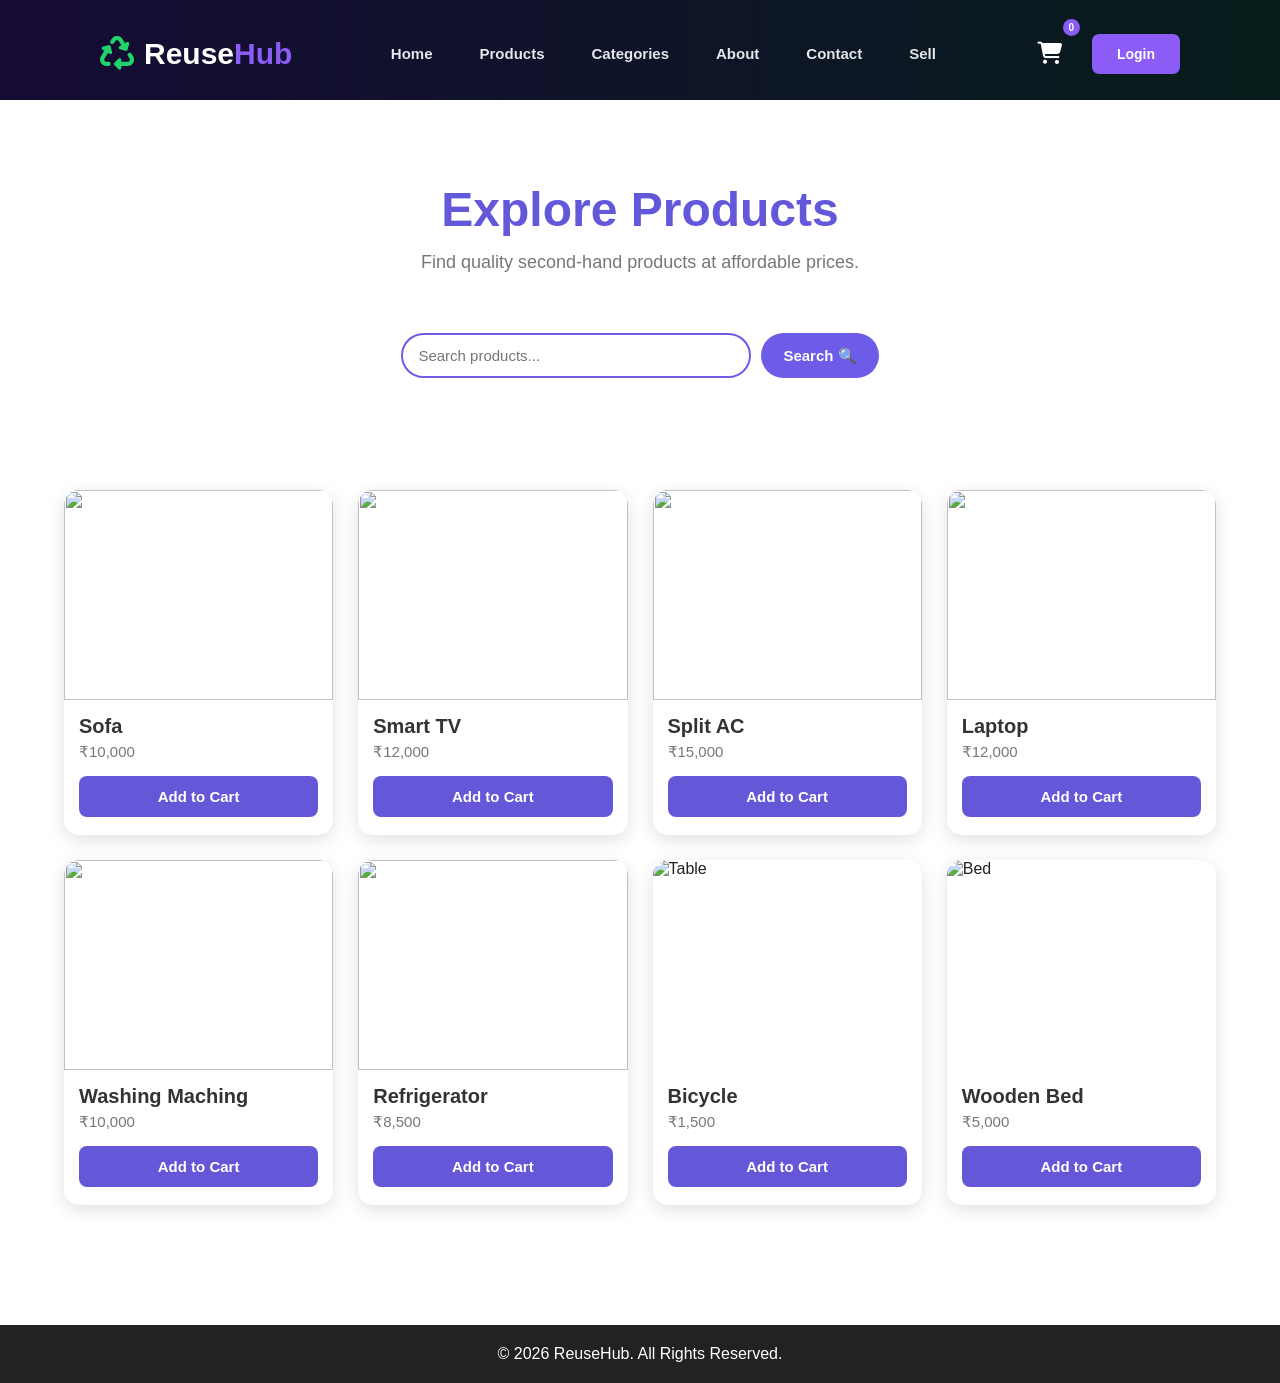
==== products.html @ 80541339 "Add files via upload" ====
<!DOCTYPE html>
<html lang="en">
<head>
    <meta charset="UTF-8">
    <meta name="viewport" content="width=device-width, initial-scale=1.0">
    <title>ReuseHub | Products</title>

    <link rel="stylesheet" href="products.css">

    <link rel="stylesheet"
    href="https://cdnjs.cloudflare.com/ajax/libs/font-awesome/6.5.2/css/all.min.css">
</head>
<body>

    <header>

        <nav class="navbar">

            <!-- LOGO -->
            <div class="logo">
                <i class="fa-solid fa-recycle"></i>
                <h2>Reuse<span>Hub</span></h2>
            </div>

            <!-- NAVIGATION -->
            <ul class="nav-links">

                <li>
                    <a href="index.html">Home</a>
                </li>

                <li>
                    <a href="products.html">Products</a>
                </li>

                <li>
                    <a href="categories.html">Categories</a>
                </li>

                <li>
                    <a href="About.html">About</a>
                </li>

                <li>
                    <a href="contact.html">Contact</a>
                </li>

                <li>
                    <a href="sell.html">Sell</a>
                </li>

            </ul>

            <!-- RIGHT NAV -->
            <div class="nav-right">

                <a href="cart.html" class="cart">

                    <i class="fa-solid fa-cart-shopping"></i>

                    <span id="cart-count">0</span>

                </a>

                <a href="login.html" class="login-btn">
                    Login
                </a>

            </div>

        </nav>

    </header>



    <!-- Hero -->
    <section class="hero">
        <h1>Explore Products</h1>
        <p>Find quality second-hand products at affordable prices.</p>

       <div class="search-box">
    <input type="text" id="searchInput" placeholder="Search products...">
    <button type="button" onclick="searchProducts()">Search 🔍</button>
</div>
    </section>

    <!-- Products -->
    <section class="products">

        <div class="card" >
    <img src="images/sofa.jpg" alt="">
    <h3>Sofa</h3>
    <p>₹10,000</p>

    <button onclick="addToCart('Sofa', 10000, 'images/sofa.jpg')">
        Add to Cart
    </button>
</div>

<div class="card">
    <img src="images/tv.jpg" alt="">
    <h3>Smart TV</h3>
    <p>₹12,000</p>

    <button onclick="addToCart('Smart TV', 12000, 'images/tv.jpg')">
        Add to Cart
    </button>
</div>

<div class="card">
    <img src="images/ac.jpg" alt="">
    <h3>Split AC</h3>
    <p>₹15,000</p>

    <button onclick="addToCart('Split AC', 15000, 'images/ac.jpg')">
        Add to Cart
    </button>
</div>
        <div class="card">
    <img src="images/laptop.jpg" alt="">
    <h3>Laptop</h3>
    <p>₹12,000</p>

    <button onclick="addToCart('laptop', 12000, 'images/laptop.jpg')">
        Add to Cart
    </button>
</div>

<div class="card">
    <img src="images/Washing Machine.jpg" alt="">
    <h3>Washing Maching</h3>
    <p>₹10,000</p>

    <button onclick="addToCart('Washing machine', 10000, 'images/Washing Machine.jpg')">
        Add to Cart
    </button>
</div>

<div class="card">
    <img src="images/Refrigerator.jpg" alt="">
    <h3>Refrigerator</h3>
    <p>₹8,500</p>

    <button onclick="addToCart('Refrigerator', 8500, 'images/Refrigerator.jpg')">
        Add to Cart
    </button>
</div>


<div class="card">
    <img src="images/bicycle.jpg" alt="Table">
    <h3>Bicycle</h3>
    <p>₹1,500</p>
    <button onclick="addToCart('bicycle', 1500, 'images/bicycle.jpg')">
        Add to Cart
    </button>
</div>

<div class="card">
    <img src="images/bed.jpg" alt="Bed">
    <h3>Wooden Bed</h3>
    <p>₹5,000</p>
    <button onclick="addToCart('Wooden Bed', 5000, 'images/bed.jpg')">
        Add to Cart
    </button>
</div>
    </section>

    <footer>
    <p>© 2026 ReuseHub. All Rights Reserved.</p>
</footer>
<script src="script.js"></script>

</body>
</html>
---- products.css ----
/* ================================
   REUSEHUB HEADER - HORIZONTAL
================================ */

header {
    width: 100%;
    height: 95px;
    background: linear-gradient(90deg, #160b35, #071d1b);
    padding: 0 45px;
    display: flex;
    align-items: center;
}

/* ================================
   NAVBAR
   ================================ */

header {
    width: 100%;
    background: #101b2d;
}

.navbar {
    height: 72px;
    display: flex;
    align-items: center;
    justify-content: space-between;
    padding: 0 55px;
    max-width: 1400px;
    margin: auto;
}

/* Logo */

.logo {
    display: flex;
    align-items: center;
    gap: 10px;
}

.logo i {
    font-size: 31px;
    color: #16a34a;
}

.logo h2 {
    font-size: 25px;
    color: #f5f7fa;
    font-weight: 700;
}

.logo h2 span {
    color: #8b5cf6;
}

/* Navigation */

.nav-links {
    list-style: none;
    display: flex;
    align-items: center;
    gap: 31px;
    margin-left: auto;
    margin-right: 30px;
}

.nav-links li a {
    text-decoration: none;
    color: #e5e7eb;
    font-size: 15px;
    transition: 0.3s;
}

.nav-links li a:hover {
    color: #8b5cf6;
}

/* Right side */

.nav-right {
    display: flex;
    align-items: center;
    gap: 22px;
}

/* Cart */

.cart {
    position: relative;
    color: white;
    font-size: 22px;
    text-decoration: none;
}

.cart i {
    transition: 0.3s;
}

.cart:hover i {
    color: #8b5cf6;
}

#cart-count {
    position: absolute;
    top: -10px;
    right: -10px;

    min-width: 17px;
    height: 17px;

    background: #8b5cf6;
    color: white;

    border-radius: 50%;

    font-size: 10px;
    display: flex;
    align-items: center;
    justify-content: center;
}

/* Login */

.login-btn {
    text-decoration: none;
    background: #8b5cf6;
    color: white;

    padding: 12px 25px;
    border-radius: 7px;

    font-size: 14px;
    transition: 0.3s;
}

.login-btn:hover {
    background: #8b5cf6;
    transform: translateY(-1px);
}

/* ================================
   IMPORTANT FIX
================================ */

header ul {
    display: flex !important;
    flex-direction: row !important;
}

header li {
    display: inline-block !important;
}

/* ================================
   MOBILE
================================ */

@media (max-width: 900px) {

    header {
        height: auto;
        padding: 18px 20px;
    }

    header nav {
        flex-wrap: wrap;
        gap: 20px;
    }

    .logo {
        width: auto;
    }

    .nav-links {
        gap: 18px;
        flex-wrap: wrap;
    }

    .nav-right {
        gap: 12px;
    }
}

/* =========================================
   REUSEHUB - PRODUCTS PAGE
   ========================================= */

* {
    margin: 0;
    padding: 0;
    box-sizing: border-box;
}

body {
    font-family: Arial, Helvetica, sans-serif;
    background: #ffffff;
    color: #222;
}

/* =========================================
   HEADER
   ========================================= */

header {
    width: 100%;
    background: linear-gradient(90deg, #160b35, #071d1b);
    padding: 18px 45px;
    min-height: 100px;
}

header nav {
    width: 100%;
    display: flex;
    align-items: center;
    justify-content: center;
    gap: 55px;
}

/* Logo */
.logo{
    display:flex;
    align-items:center;
    gap:10px;
}

.logo i{
    color:#20d36b;
    font-size:34px;
}

.logo h2{
    color:#fff;
    font-size:30px;
    font-weight:700;
}

.logo span{
    color:#b784ff;
}

/* Navigation */
header nav a {
    color: #ffffff;
    text-decoration: none;
    font-size: 17px;
    font-weight: 600;
    padding: 12px 8px;
    transition: 0.3s;
    white-space: nowrap;
}

header nav a:hover {
    color: #7567ff;
}

/* Icons */
.icons {
    display: flex;
    align-items: center;
    gap: 22px;
    margin-left: auto;
}

.icons i {
    color: #ffffff;
    font-size: 22px;
    cursor: pointer;
    transition: 0.3s;
}

.icons i:hover {
    color: #7567ff;
}

/* =========================================
   HERO / EXPLORE PRODUCTS
   ========================================= */

.hero {
    width: 100%;
    min-height: 360px;
    padding: 70px 20px 45px;
    text-align: center;

    display: flex;
    flex-direction: column;
    align-items: center;
    justify-content: center;
}

.hero h1 {
    width: 100%;
    margin: 0 auto 15px;
    text-align: center;

    font-size: 48px;
    font-weight: 700;
    color: #6258d9;
}

.hero p {
    width: 100%;
    margin: 0 auto 35px;
    text-align: center;

    font-size: 18px;
    color: #777;
}

/* =========================================
   SEARCH BOX
   ========================================= */

.search-box {
    display: flex;
    justify-content: center;
    align-items: center;
    gap: 10px;
    margin: 25px auto;
}

.search-box input {
    width: 350px;
    height: 45px;
    padding: 0 15px;
    border: 2px solid #6c5ce7;
    border-radius: 25px;
    outline: none;
    font-size: 15px;
}

.search-box button {
    height: 45px;
    padding: 0 22px;
    border: none;
    border-radius: 25px;
    background: #6c5ce7;
    color: white;
    font-size: 15px;
    font-weight: bold;
    cursor: pointer;
    transition: 0.3s;
}

.search-box button:hover {
    background: #5747c7;
    transform: translateY(-2px);
}

/* =========================================
   PRODUCTS SECTION
   ========================================= */

.products {
    width: 90%;
    max-width: 1250px;
    margin: 0 auto;
    padding: 30px 0 70px;

    display: grid;
    grid-template-columns: repeat(4, 1fr);
    gap: 25px;
}

/* =========================================
   PRODUCT CARD
   ========================================= */

.card {
    background: #ffffff;
    border-radius: 15px;
    overflow: hidden;

    box-shadow: 0 5px 18px rgba(0, 0, 0, 0.12);

    transition: 0.3s;
}

.card:hover {
    transform: translateY(-7px);
    box-shadow: 0 10px 25px rgba(0, 0, 0, 0.18);
}

/* Product Image */

.card img {
    width: 100%;
    height: 210px;

    display: block;
    object-fit: cover;
}

/* Card Content */

.card h3 {
    padding: 15px 15px 5px;

    font-size: 20px;
    color: #333;
}

.card p {
    padding: 0 15px 15px;

    font-size: 15px;
    color: #777;
}

.card .price {
    padding: 0 15px 18px;

    font-size: 20px;
    font-weight: bold;
    color: #6258d9;
}

/* =========================================
   PRODUCT BUTTON
   ========================================= */

.card button {
    width: calc(100% - 30px);
    margin: 0 15px 18px;

    padding: 12px;

    border: none;
    border-radius: 8px;

    background: #6558d8;
    color: white;

    font-size: 15px;
    font-weight: bold;

    cursor: pointer;
    transition: 0.3s;
}

.card button:hover {
    background: #4e43c5;
}

/* =========================================
   MOBILE
   ========================================= */

@media (max-width: 900px) {

    header {
        padding: 18px 20px;
    }

    header nav {
        gap: 20px;
        flex-wrap: wrap;
    }

    .logo {
        width: 100%;
        text-align: center;
        margin: 0;
    }

    .icons {
        margin: 0;
    }

    .products {
        grid-template-columns: repeat(2, 1fr);
    }

    .search-box {
        width: 85%;
    }
}

@media (max-width: 600px) {

    header nav {
        flex-direction: column;
        gap: 12px;
    }

    header nav a {
        font-size: 15px;
    }

    .hero {
        padding: 45px 15px;
    }

    .hero h1 {
        font-size: 34px;
    }

    .hero p {
        font-size: 15px;
    }

    .search-box {
        width: 95%;
    }

    .products {
        grid-template-columns: 1fr;
        width: 90%;
    }
}


/* Footer */
footer{
    background:#222;
    color:#fff;
    text-align:center;
    padding: 20px;
    margin-top:50px;
}
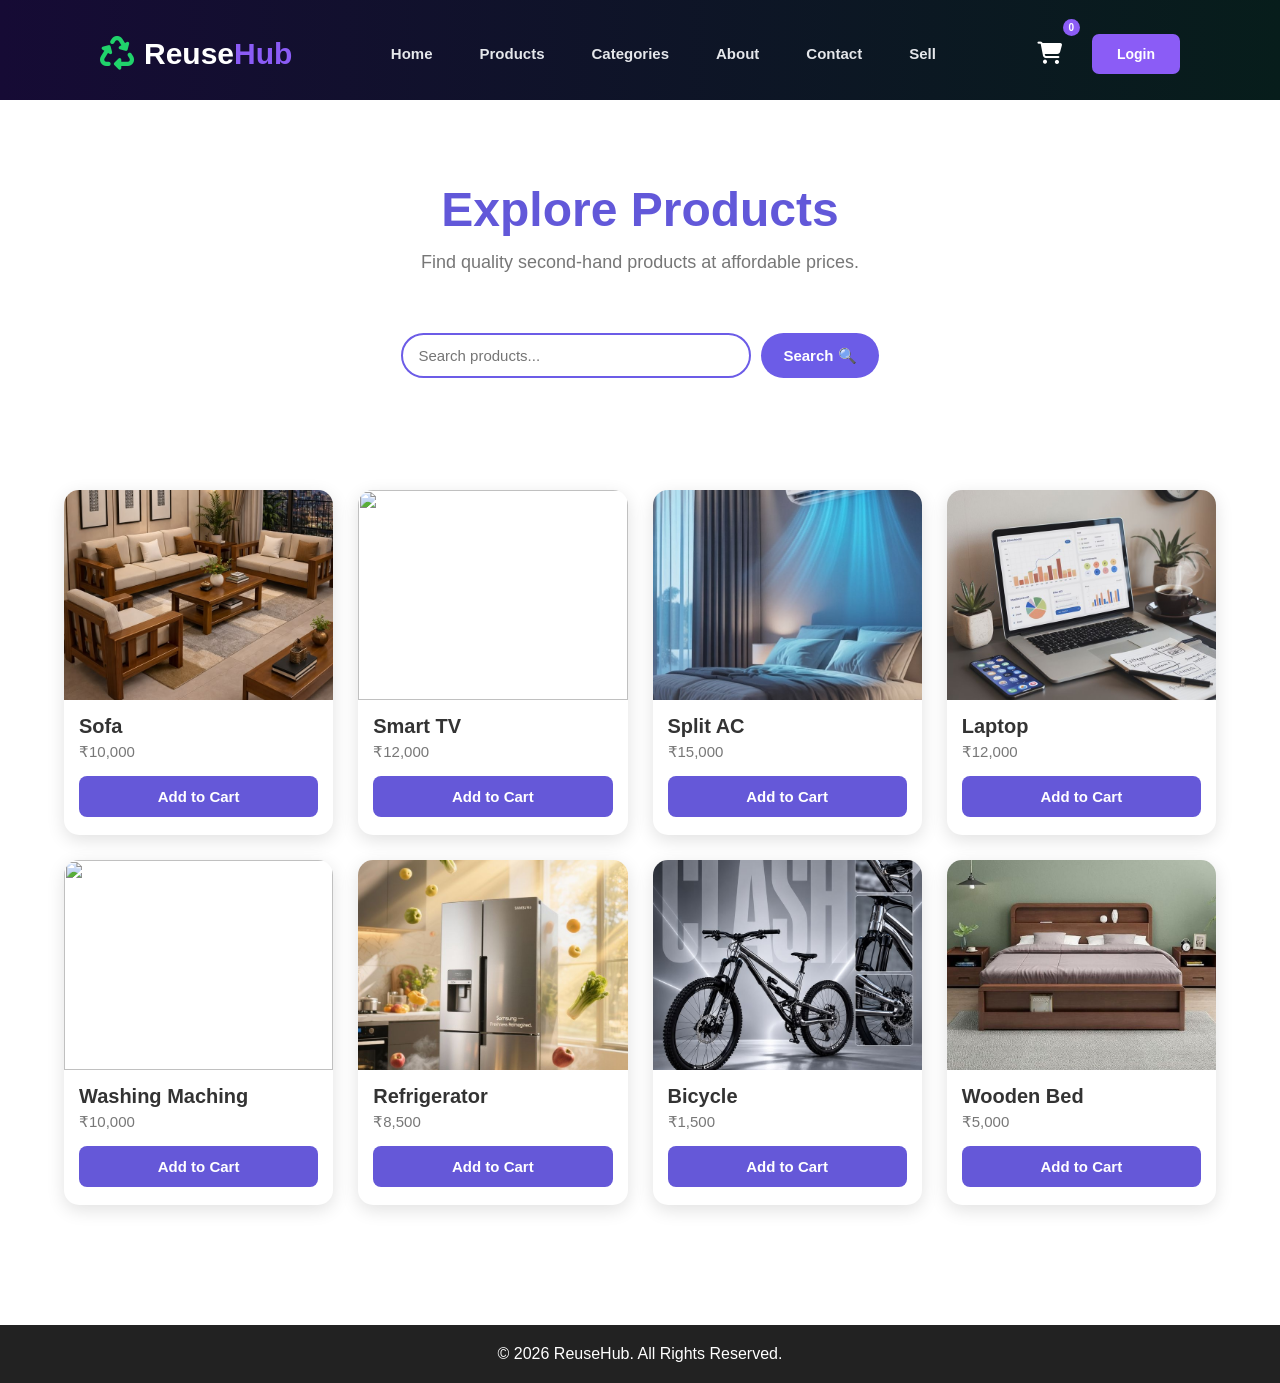
==== commit 2a2b5c1d: "Update products.html" ====
--- a/products.html
+++ b/products.html
@@ -89,7 +89,7 @@
     <section class="products">
 
         <div class="card" >
-    <img src="images/sofa.jpg" alt="">
+    <img src="sofa.jpg" alt="">
     <h3>Sofa</h3>
     <p>₹10,000</p>
 
@@ -99,7 +99,7 @@
 </div>
 
 <div class="card">
-    <img src="images/tv.jpg" alt="">
+    <img src="tv.jpg" alt="">
     <h3>Smart TV</h3>
     <p>₹12,000</p>
 
@@ -109,7 +109,7 @@
 </div>
 
 <div class="card">
-    <img src="images/ac.jpg" alt="">
+    <img src="ac.jpg" alt="">
     <h3>Split AC</h3>
     <p>₹15,000</p>
 
@@ -118,7 +118,7 @@
     </button>
 </div>
         <div class="card">
-    <img src="images/laptop.jpg" alt="">
+    <img src="laptop.jpg" alt="">
     <h3>Laptop</h3>
     <p>₹12,000</p>
 
@@ -128,7 +128,7 @@
 </div>
 
 <div class="card">
-    <img src="images/Washing Machine.jpg" alt="">
+    <img src="Washing Machine.jpg" alt="">
     <h3>Washing Maching</h3>
     <p>₹10,000</p>
 
@@ -138,7 +138,7 @@
 </div>
 
 <div class="card">
-    <img src="images/Refrigerator.jpg" alt="">
+    <img src="Refrigerator.jpg" alt="">
     <h3>Refrigerator</h3>
     <p>₹8,500</p>
 
@@ -149,7 +149,7 @@
 
 
 <div class="card">
-    <img src="images/bicycle.jpg" alt="Table">
+    <img src="bicycle.jpg" alt="Table">
     <h3>Bicycle</h3>
     <p>₹1,500</p>
     <button onclick="addToCart('bicycle', 1500, 'images/bicycle.jpg')">
@@ -158,7 +158,7 @@
 </div>
 
 <div class="card">
-    <img src="images/bed.jpg" alt="Bed">
+    <img src="bed.jpg" alt="Bed">
     <h3>Wooden Bed</h3>
     <p>₹5,000</p>
     <button onclick="addToCart('Wooden Bed', 5000, 'images/bed.jpg')">
@@ -173,4 +173,4 @@
 <script src="script.js"></script>
 
 </body>
-</html>+</html>
